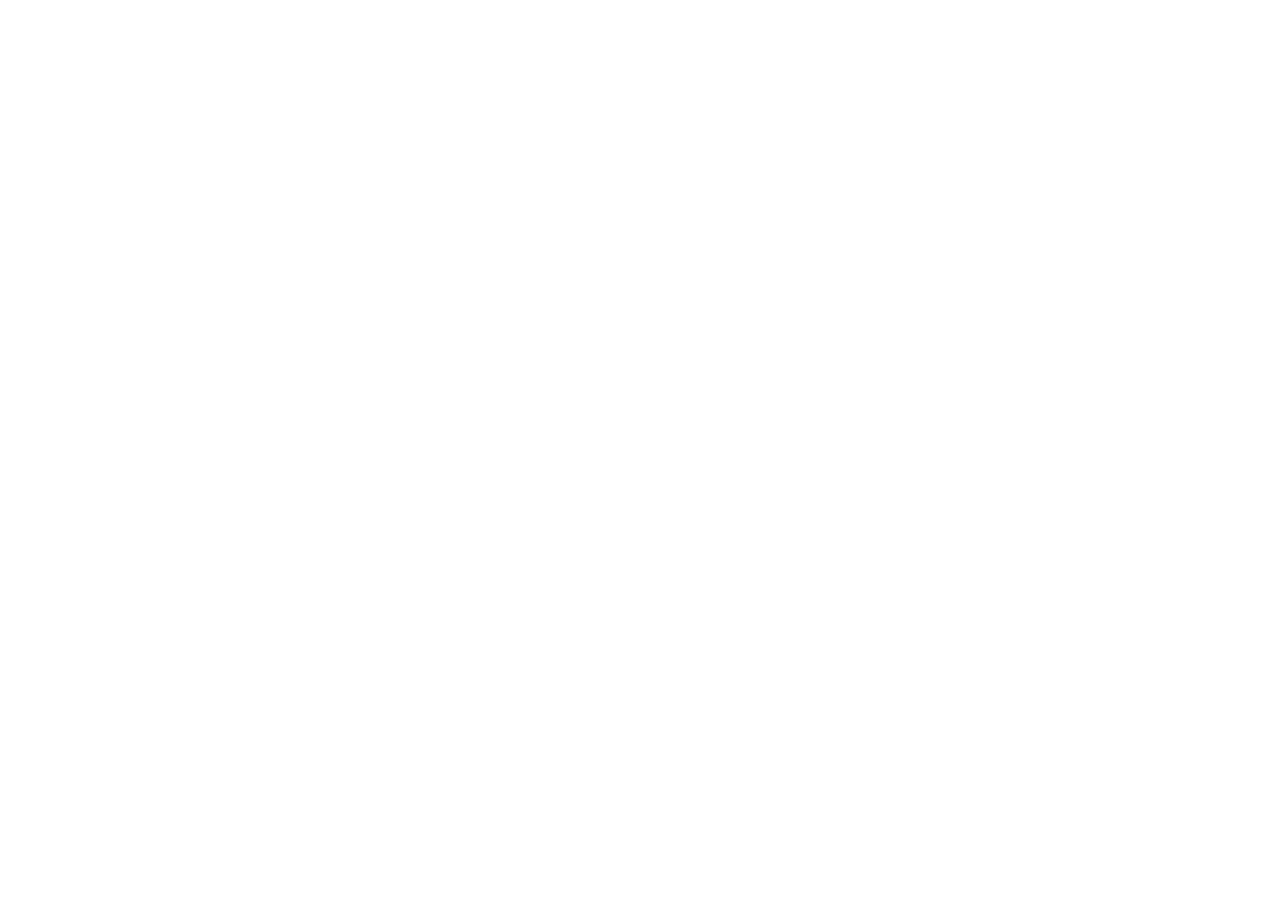
==== index.html @ b471ea3e "alapok" ====
<!DOCTYPE html>
<html lang="en">
<head>
    <meta charset="UTF-8">
    <meta name="viewport" content="width=device-width, initial-scale=1.0">
    <title>Document</title>
</head>
<body>
    
</body>
</html>
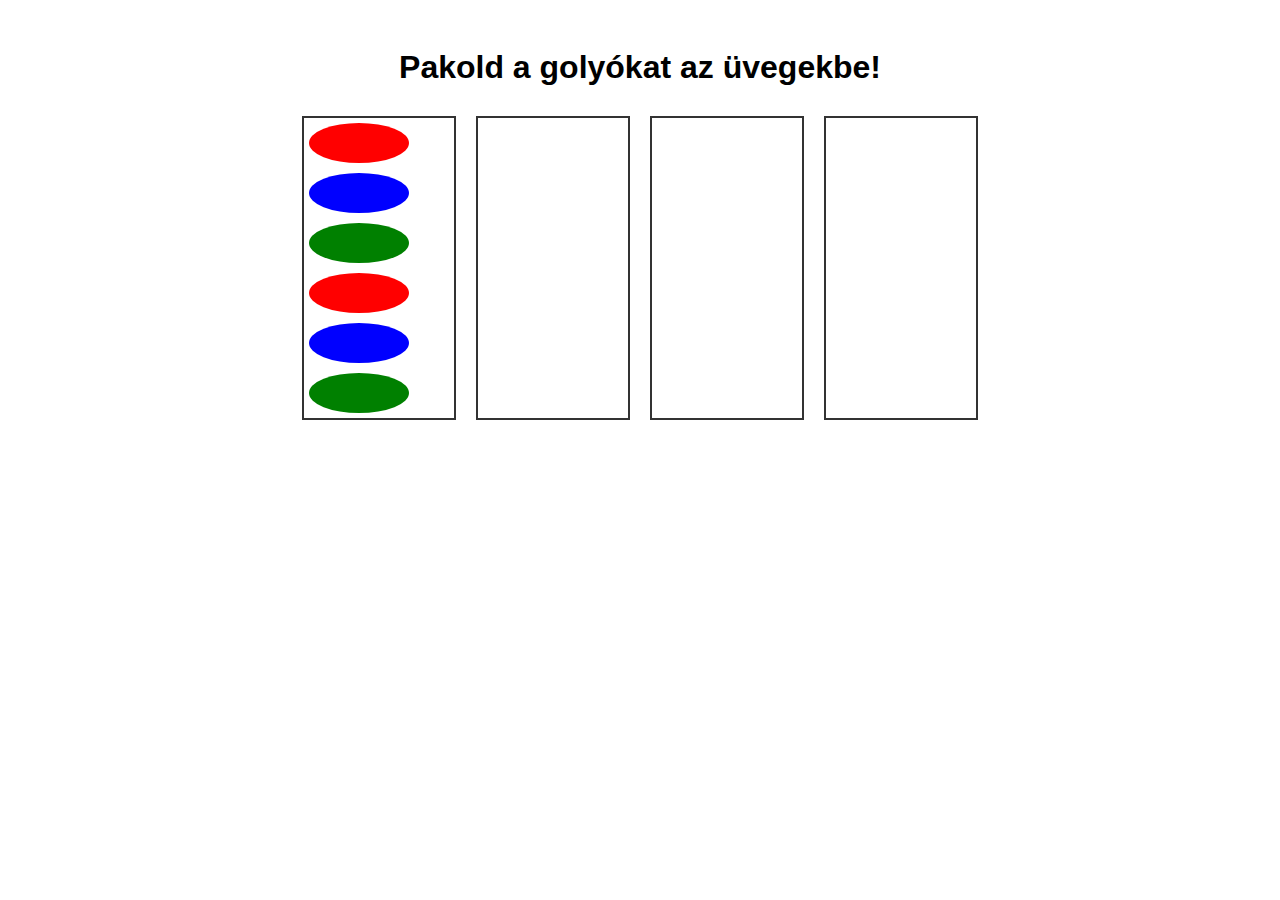
==== commit 48aaed9f: "kezdés_v0.1" ====
--- a/index.html
+++ b/index.html
@@ -1,11 +1,37 @@
-<!DOCTYPE html>
-<html lang="en">
-<head>
-    <meta charset="UTF-8">
-    <meta name="viewport" content="width=device-width, initial-scale=1.0">
-    <title>Document</title>
-</head>
-<body>
-    
-</body>
-</html>+<!DOCTYPE html>
+<html lang="hu">
+<head>
+    <meta charset="UTF-8">
+    <meta name="viewport" content="width=device-width, initial-scale=1.0">
+    <title>Üveges Golyós Játék</title>
+    <link rel="stylesheet" href="style.css">
+</head>
+<body>
+    <h1>Pakold a golyókat az üvegekbe!</h1>
+    <div class="container">
+        <div class="bottle" id="bottle1" ondrop="drop(event)" ondragover="allowDrop(event)">
+            <div class="ball red" id="ball1" draggable="true" ondragstart="drag(event)"></div>
+            <div class="ball blue" id="ball2" draggable="true" ondragstart="drag(event)"></div>
+            <div class="ball green" id="ball3" draggable="true" ondragstart="drag(event)"></div>
+            <div class="ball red" id="ball4" draggable="true" ondragstart="drag(event)"></div>
+            <div class="ball blue" id="ball5" draggable="true" ondragstart="drag(event)"></div>
+            <div class="ball green" id="ball6" draggable="true" ondragstart="drag(event)"></div>
+        </div>
+        
+        <div class="bottle" id="bottle2" ondrop="drop(event)" ondragover="allowDrop(event)">
+            <!-- Üres üveg -->
+        </div>
+
+        <div class="bottle" id="bottle3" ondrop="drop(event)" ondragover="allowDrop(event)">
+            <!-- Üres üveg -->
+        </div>
+
+        <div class="bottle" id="bottle4" ondrop="drop(event)" ondragover="allowDrop(event)">
+            <!-- Üres üveg -->
+        </div>
+    </div>
+
+    <div id="message"></div>
+    <script src="script.js"></script>
+</body>
+</html>
--- a/style.css
+++ b/style.css
@@ -0,0 +1,42 @@
+body {
+    font-family: Arial, sans-serif;
+    text-align: center;
+    padding: 20px;
+}
+
+.container {
+    display: flex;
+    justify-content: center;
+    gap: 20px;
+    margin-top: 30px;
+}
+
+.bottle {
+    width: 150px;
+    height: 300px;
+    border: 2px solid #333;
+    position: relative;
+    display: flex;
+    flex-direction: column;
+    justify-content: flex-end;
+    overflow: hidden;
+}
+
+.ball {
+    width: 100px;
+    height: 40px;
+    margin: 5px;
+    border-radius: 50%;
+    cursor: pointer;
+}
+
+.red { background-color: red; }
+.blue { background-color: blue; }
+.green { background-color: green; }
+
+#message {
+    margin-top: 20px;
+    font-size: 20px;
+    color: green;
+    font-weight: bold;
+}
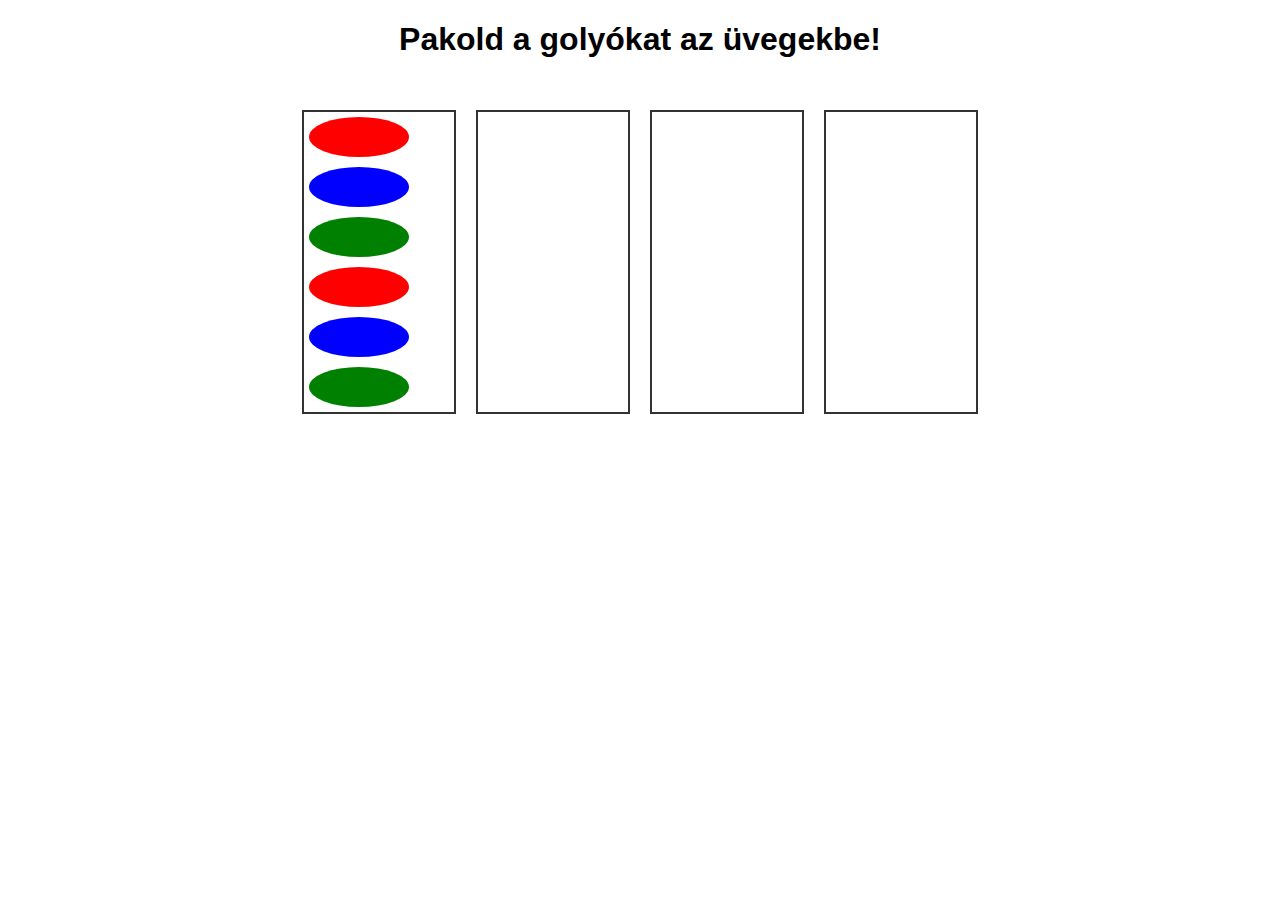
==== commit c58a66f4: "#3 szinte kész, todo: hatter" ====
--- a/index.html
+++ b/index.html
@@ -7,6 +7,8 @@
     <link rel="stylesheet" href="style.css">
 </head>
 <body>
+    
+
     <h1>Pakold a golyókat az üvegekbe!</h1>
     <div class="container">
         <div class="bottle" id="bottle1" ondrop="drop(event)" ondragover="allowDrop(event)">
--- a/style.css
+++ b/style.css
@@ -40,3 +40,134 @@
     color: green;
     font-weight: bold;
 }
+
+
+
+/*hátéemel*/
+body{
+    display: flex;
+    align-items: center;
+    justify-content: center;
+    flex-direction: column;
+    margin: 0 ;
+    padding: 0;
+}
+
+
+
+.keret{
+    position: relative;
+    display: flex;
+    height: 700px;
+    width: 1200px;
+    border-radius: 50px;
+}
+
+.ballzkep{
+    width: 1200px;
+    text-align: start;
+
+}
+
+.golo{
+    height: 100px;
+}
+
+#open_page{
+    position: absolute;
+    border: 3px solid black;
+    border-radius: 50px;
+    background-image: url(Kepek/Nyito\ oldal\ hatter.avif);
+    background-repeat: no-repeat;
+    background-size: cover;
+    height: 700px;
+    width: 100%;
+}
+
+#fo_oldal{
+    height: 700px;
+    width: 100%;
+    display: flex;
+    align-items: center;
+    flex-direction: column;
+    justify-content: center;
+}
+
+#fo_oldal .golo{
+    height: 150px;
+}
+
+#fo_oldal button{
+    margin-top: 50px;
+    padding: 10px;
+    border-radius: 25px;
+    height: 100px;
+    width: 200px;
+    background-color: green;
+    font-size: 50px;
+    border: 1px solid black;
+    box-shadow: 3px 3px 5px black, inset 3px 3px 10px black ;
+
+}
+
+.bevezeto_szoveg{
+    font-size: 30px;
+    padding: 0 100px;
+}
+
+#difficulty{
+    position: absolute;
+    display: none;
+    border: 3px solid black;
+    border-radius: 50px;
+    background-image: url(Kepek/Difficulty\ hatter.jpg);
+    background-repeat: no-repeat;
+    background-size: cover;
+    height: 700px;
+    width: 100%;
+}
+
+#nehezseg{
+    height: 700px;
+    display: flex;
+    justify-content: center;
+    align-items: end;
+}
+
+#levels{
+    position: absolute;
+    display: none;
+    border: 3px solid black;
+    border-radius: 50px;
+    background-image: url(Kepek/Level\ hatter.jpg);
+    background-repeat: no-repeat;
+    background-size: cover;
+    height: 700px;
+    width: 100%;
+}
+
+#szintek{
+    height: 700px;
+    display: flex;
+    justify-content: center;
+    align-items: end;
+}
+
+#gameplay{
+    position: absolute;
+    display: none;
+    border: 3px solid black;
+    border-radius: 50px;
+    background-image: url(Kepek/Jatek_hatter.jpg);
+    background-repeat: no-repeat;
+    background-size: cover;
+    height: 700px;
+    width: 100%;
+}
+
+#jatekmenet{
+    height: 700px;
+    display: flex;
+    justify-content: center;
+    align-items: end;
+}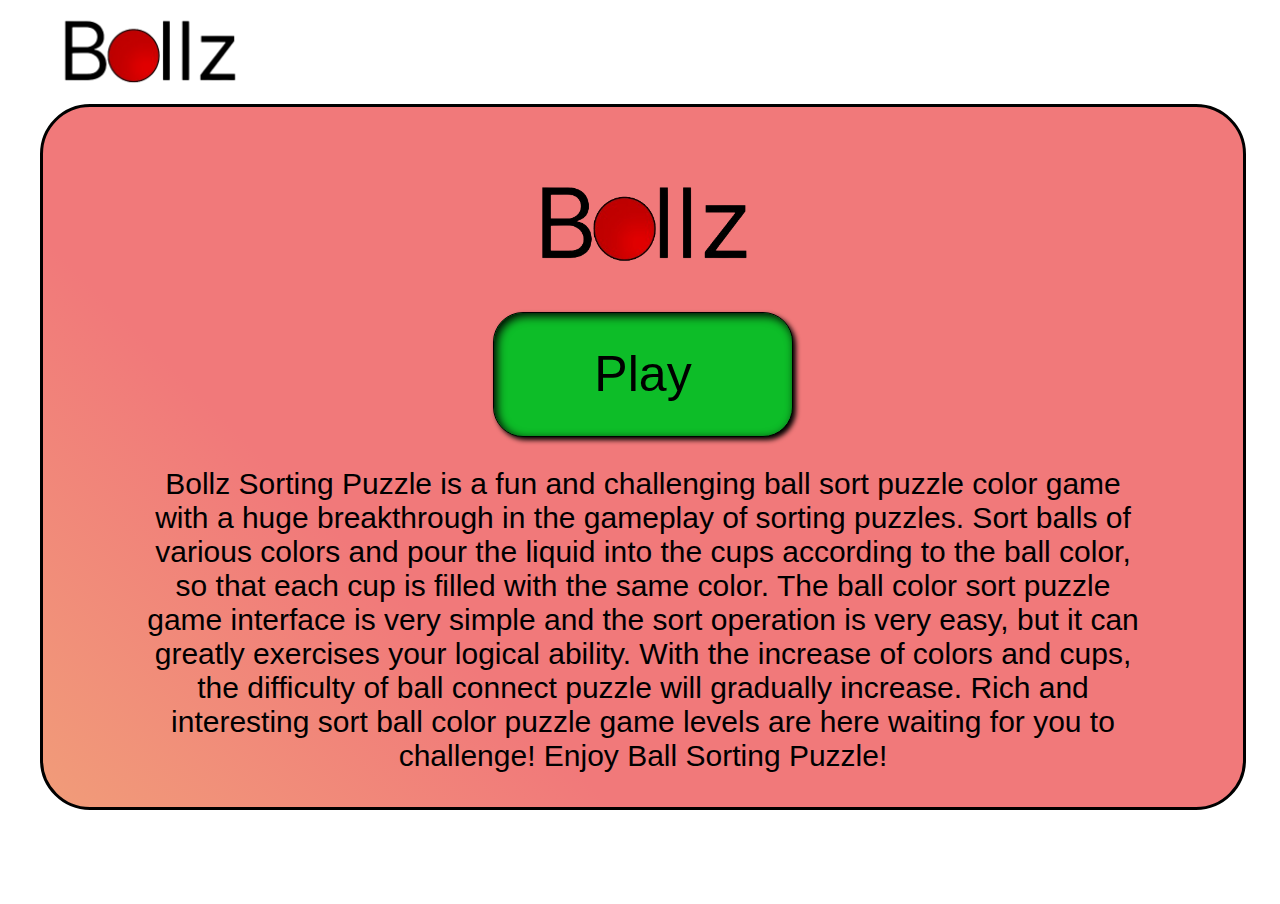
==== commit c7112c14: "gityhub" ====
--- a/index.html
+++ b/index.html
@@ -1,5 +1,5 @@
 <!DOCTYPE html>
-<html lang="hu">
+<html lang="en">
 <head>
     <meta charset="UTF-8">
     <meta name="viewport" content="width=device-width, initial-scale=1.0">
@@ -7,33 +7,69 @@
     <link rel="stylesheet" href="style.css">
 </head>
 <body>
-    
+    <div class="ballzkep">
+        <img src="Kepek/Goló.png" class="golo">
+    </div>
 
-    <h1>Pakold a golyókat az üvegekbe!</h1>
-    <div class="container">
-        <div class="bottle" id="bottle1" ondrop="drop(event)" ondragover="allowDrop(event)">
-            <div class="ball red" id="ball1" draggable="true" ondragstart="drag(event)"></div>
-            <div class="ball blue" id="ball2" draggable="true" ondragstart="drag(event)"></div>
-            <div class="ball green" id="ball3" draggable="true" ondragstart="drag(event)"></div>
-            <div class="ball red" id="ball4" draggable="true" ondragstart="drag(event)"></div>
-            <div class="ball blue" id="ball5" draggable="true" ondragstart="drag(event)"></div>
-            <div class="ball green" id="ball6" draggable="true" ondragstart="drag(event)"></div>
-        </div>
-        
-        <div class="bottle" id="bottle2" ondrop="drop(event)" ondragover="allowDrop(event)">
-            <!-- Üres üveg -->
+    <div class="keret">
+        <div id="open_page">
+            <div id="fo_oldal">
+                <img src="Kepek/Goló.png" class="golo">
+                <button onclick="tovabb(2)">Play</button>
+                <p class="bevezeto_szoveg">
+                    Bollz Sorting Puzzle is a fun and challenging ball sort puzzle color game with a huge breakthrough in the gameplay of sorting puzzles. Sort balls of various colors and pour the liquid into the cups according to the ball color, so that each cup is filled with the same color. The ball color sort puzzle game interface is very simple and the sort operation is very easy, but it can greatly exercises your logical ability. With the increase of colors and cups, the difficulty of ball connect puzzle will gradually increase. Rich and interesting sort ball color puzzle game levels are here waiting for you to challenge! Enjoy Ball Sorting Puzzle!
+                </p>
+            </div>
         </div>
 
-        <div class="bottle" id="bottle3" ondrop="drop(event)" ondragover="allowDrop(event)">
-            <!-- Üres üveg -->
+        <div id="difficulty"> 
+            <button onclick="tovabb(3, 'Easy')">ízi</button>
+            <button onclick="tovabb(3, 'Medium')">médium</button>
+            <button onclick="tovabb(3, 'Hard')">hárd</button>
+
         </div>
 
-        <div class="bottle" id="bottle4" ondrop="drop(event)" ondragover="allowDrop(event)">
-            <!-- Üres üveg -->
+        <div id="levels">
+            <img class="hamburger" src="Kepek/Menu.png" onclick="vissza(2)">
+
+            <button onclick="tovabb(4, 1)">1</button>
+            <button onclick="tovabb(4, 2)">2</button>
+            <button onclick="tovabb(4, 3)">3</button>
+            <button onclick="tovabb(4, 4)">4</button>
+            <button onclick="tovabb(4, 5)">5</button>
         </div>
+
+        <div id="gameplay">
+            <div id="jatekmenet">
+
+                <nav class="navbar">
+                    <img class="hamburger" src="Kepek/Menu.png" onclick="vissza(3)">
+                    <div id="statok">
+                        <p>Difficulty: <span id="diff"></span></p>
+                        <p>Level: <span id="level"></span></p>
+                    </div>
+                </nav>
+
+                <section id="jatek">
+
+                </section>
+
+                <button class="ujra" onclick="reload()">
+                    <img src="Kepek/refresh.png" alt="">
+                </button>
+            </div>
+        </div>
+
+        <div id="menu">
+            
+        </div>
+
+
+
+
+    <script src="proba.js"></script>
+
+
     </div>
-
-    <div id="message"></div>
-    <script src="script.js"></script>
 </body>
-</html>
+</html>--- a/style.css
+++ b/style.css
@@ -11,28 +11,21 @@
     margin-top: 30px;
 }
 
-.bottle {
-    width: 150px;
-    height: 300px;
-    border: 2px solid #333;
-    position: relative;
-    display: flex;
-    flex-direction: column;
-    justify-content: flex-end;
-    overflow: hidden;
-}
-
 .ball {
-    width: 100px;
-    height: 40px;
-    margin: 5px;
+    box-sizing: border-box;
+    margin: 2px;
     border-radius: 50%;
     cursor: pointer;
+    box-shadow: inset 10px 10px 30px black ;
+
 }
 
 .red { background-color: red; }
 .blue { background-color: blue; }
 .green { background-color: green; }
+.yellow { background-color: yellow; }
+.purple { background-color: purple; }
+.orange { background-color: orange; }
 
 #message {
     margin-top: 20px;
@@ -53,16 +46,15 @@
     padding: 0;
 }
 
-
-
 .keret{
     position: relative;
     display: flex;
-    height: 700px;
+    height:800px;
     width: 1200px;
     border-radius: 50px;
 }
 
+/* Nyito oldal*/
 .ballzkep{
     width: 1200px;
     text-align: start;
@@ -77,14 +69,13 @@
     position: absolute;
     border: 3px solid black;
     border-radius: 50px;
-    background-image: url(Kepek/Nyito\ oldal\ hatter.avif);
-    background-repeat: no-repeat;
-    background-size: cover;
+    background: linear-gradient(45deg, #f19c79, #f1797a 30% 100%);
     height: 700px;
     width: 100%;
 }
 
 #fo_oldal{
+    margin-top: 25px;
     height: 700px;
     width: 100%;
     display: flex;
@@ -94,20 +85,24 @@
 }
 
 #fo_oldal .golo{
-    height: 150px;
+    height: 120px;
 }
 
 #fo_oldal button{
-    margin-top: 50px;
+    margin-top: 30px;
     padding: 10px;
-    border-radius: 25px;
-    height: 100px;
-    width: 200px;
-    background-color: green;
+    border-radius: 30px;
+    height: 125px;
+    width: 300px;
+    background-color: #0DBD28;
     font-size: 50px;
     border: 1px solid black;
     box-shadow: 3px 3px 5px black, inset 3px 3px 10px black ;
-
+}
+
+#fo_oldal button:hover{
+    box-shadow: 3px 3px 5px black, inset 7px 7px 15px black ;
+    cursor: pointer;
 }
 
 .bevezeto_szoveg{
@@ -115,6 +110,8 @@
     padding: 0 100px;
 }
 
+
+/* Difficulty*/
 #difficulty{
     position: absolute;
     display: none;
@@ -134,6 +131,7 @@
     align-items: end;
 }
 
+/* Levels*/
 #levels{
     position: absolute;
     display: none;
@@ -153,6 +151,8 @@
     align-items: end;
 }
 
+
+/* Játék*/
 #gameplay{
     position: absolute;
     display: none;
@@ -169,5 +169,155 @@
     height: 700px;
     display: flex;
     justify-content: center;
+    align-items: center;
+    flex-direction: column;
+}
+
+.navbar{
+    width: 1140px;
+    padding: 20px 30px;
+    display: flex;
+    justify-content: space-between;
+    align-items: center;
+}
+
+.hamburger{
+    height: 100px;
+    box-sizing: border-box;
+    border-radius: 20px;
+}
+
+.hamburger:hover{
+    background-color: #a58f8f;
+    cursor: pointer;
+}
+
+#statok{
+    display: flex;
+}
+
+#statok p{
+    font-size: 30px;
+    padding-right: 40px;
+    margin-right: 70px;
+}
+
+#diff{
+    color: grey;
+    opacity: 0.8;
+}
+
+#level{
+    color: grey;
+    opacity: 0.8;
+}
+
+#jatek{
+    width: 1160px;
+    margin-left: 20px;
+    margin-right: 20px;
+    padding: 20px;
+    padding-bottom: 0;
+    height: 450px;
+    display: flex;
     align-items: end;
+    justify-content: space-around;
+
+}
+
+
+.golóhordozó{
+    display: flex;
+    flex-direction: column;
+    justify-content: center;
+    align-items: center;
+}
+
+
+.lid{
+    z-index: 1;
+    background-image: url(Kepek/Üvegcseteteje.png);
+    background-repeat: no-repeat;
+    background-size: cover;
+    border: 3px solid black;
+    border-radius: 30px;
+    margin-bottom: -5px;
+    width: 160px;
+    height: 30px;
+}
+
+.glass{
+    display: flex;
+    align-items: center;
+    justify-content: end;
+    flex-direction: column;
+    margin: 0 10px;
+    height: 380px;
+    width: 120px;
+    background-color: #5DC7FC;
+    opacity: 0.49;
+    border-bottom-left-radius: 30px;
+    border-bottom-right-radius: 30px;
+    border: 5px solid black;
+    box-shadow: inset 10px 10px 30px black ;
+
+}
+
+.ujra{
+    margin-top: 10px;
+    height: 70px;
+    width: 70px;
+    border-radius: 70px;
+    border: 3px solid black;
+    background-color: #B9A8A8;
+
+}
+
+.ujra img{
+    height: 40px;
+    width: 40px;
+}
+
+.ujra:hover{
+    background-color: #a58f8f;
+    cursor: pointer;
+}
+
+/* menu */
+#menu{
+    z-index: 2;
+    position: absolute;
+    display: none;
+    align-items: center;
+    justify-content: center;
+    flex-direction: column;
+    border: 3px solid black;
+    border-radius: 50px;
+    background-color: rgba(0, 128, 0, 0.9);
+    height: 700px;
+    width: 100%;
+    animation-name: menu;
+}
+
+#menu button{
+    margin: 20px;
+    height: 100px;
+    width: 300px;
+    border-radius: 30px;
+    box-shadow: 3px 3px 5px black, inset 5px 5px 10px black ;
+}
+
+#menu button:hover{
+    cursor: pointer;
+    box-shadow: 3px 3px 5px black, inset 7px 7px 15px black ;
+
+
+}
+
+#menu button p{
+    font-size: 30px;
+}
+
+@keyframes menu{
+    
 }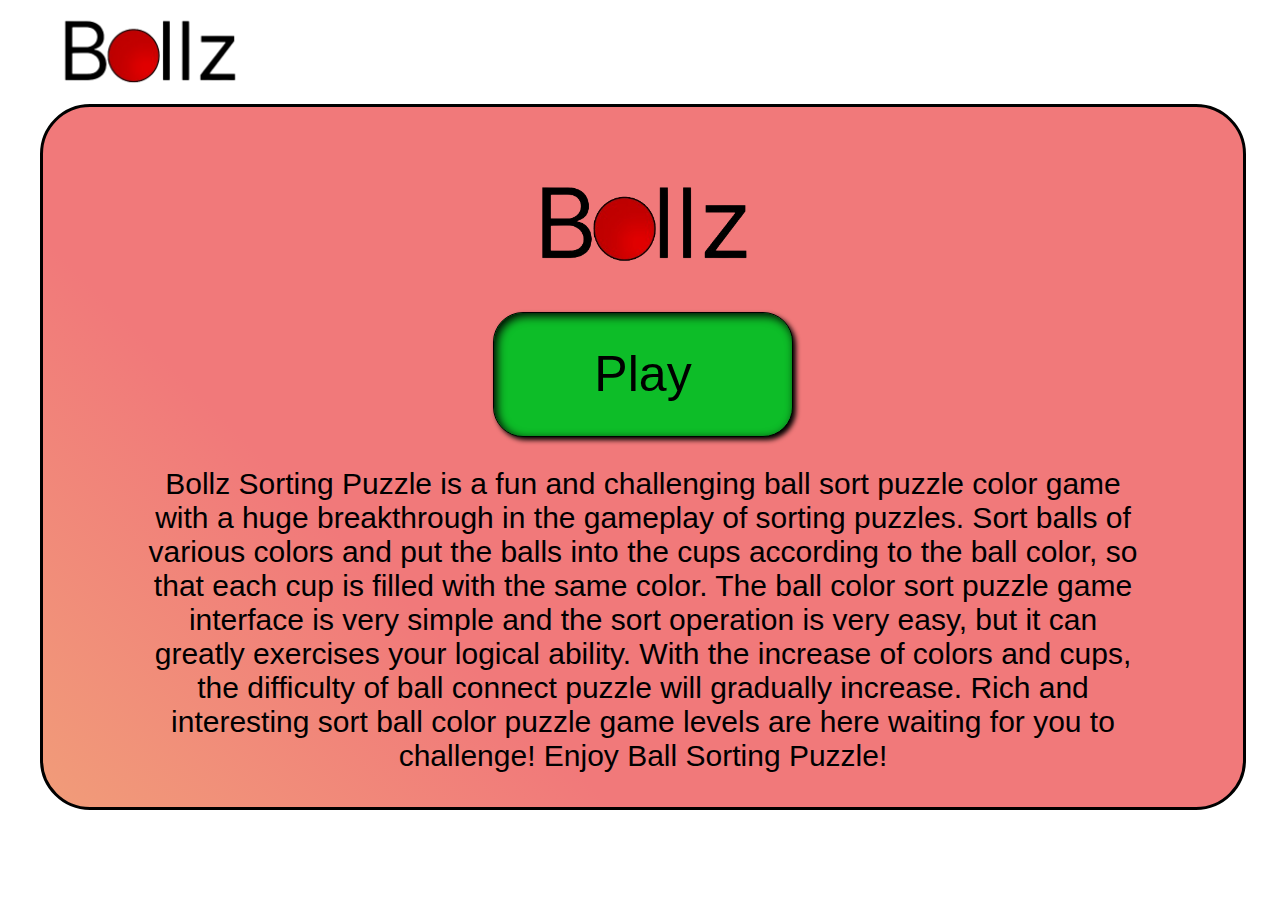
==== commit 7ef9332b: "gamefinish" ====
--- a/index.html
+++ b/index.html
@@ -17,7 +17,7 @@
                 <img src="Kepek/Goló.png" class="golo">
                 <button onclick="tovabb(2)">Play</button>
                 <p class="bevezeto_szoveg">
-                    Bollz Sorting Puzzle is a fun and challenging ball sort puzzle color game with a huge breakthrough in the gameplay of sorting puzzles. Sort balls of various colors and pour the liquid into the cups according to the ball color, so that each cup is filled with the same color. The ball color sort puzzle game interface is very simple and the sort operation is very easy, but it can greatly exercises your logical ability. With the increase of colors and cups, the difficulty of ball connect puzzle will gradually increase. Rich and interesting sort ball color puzzle game levels are here waiting for you to challenge! Enjoy Ball Sorting Puzzle!
+                    Bollz Sorting Puzzle is a fun and challenging ball sort puzzle color game with a huge breakthrough in the gameplay of sorting puzzles. Sort balls of various colors and put the balls into the cups according to the ball color, so that each cup is filled with the same color. The ball color sort puzzle game interface is very simple and the sort operation is very easy, but it can greatly exercises your logical ability. With the increase of colors and cups, the difficulty of ball connect puzzle will gradually increase. Rich and interesting sort ball color puzzle game levels are here waiting for you to challenge! Enjoy Ball Sorting Puzzle!
                 </p>
             </div>
         </div>
